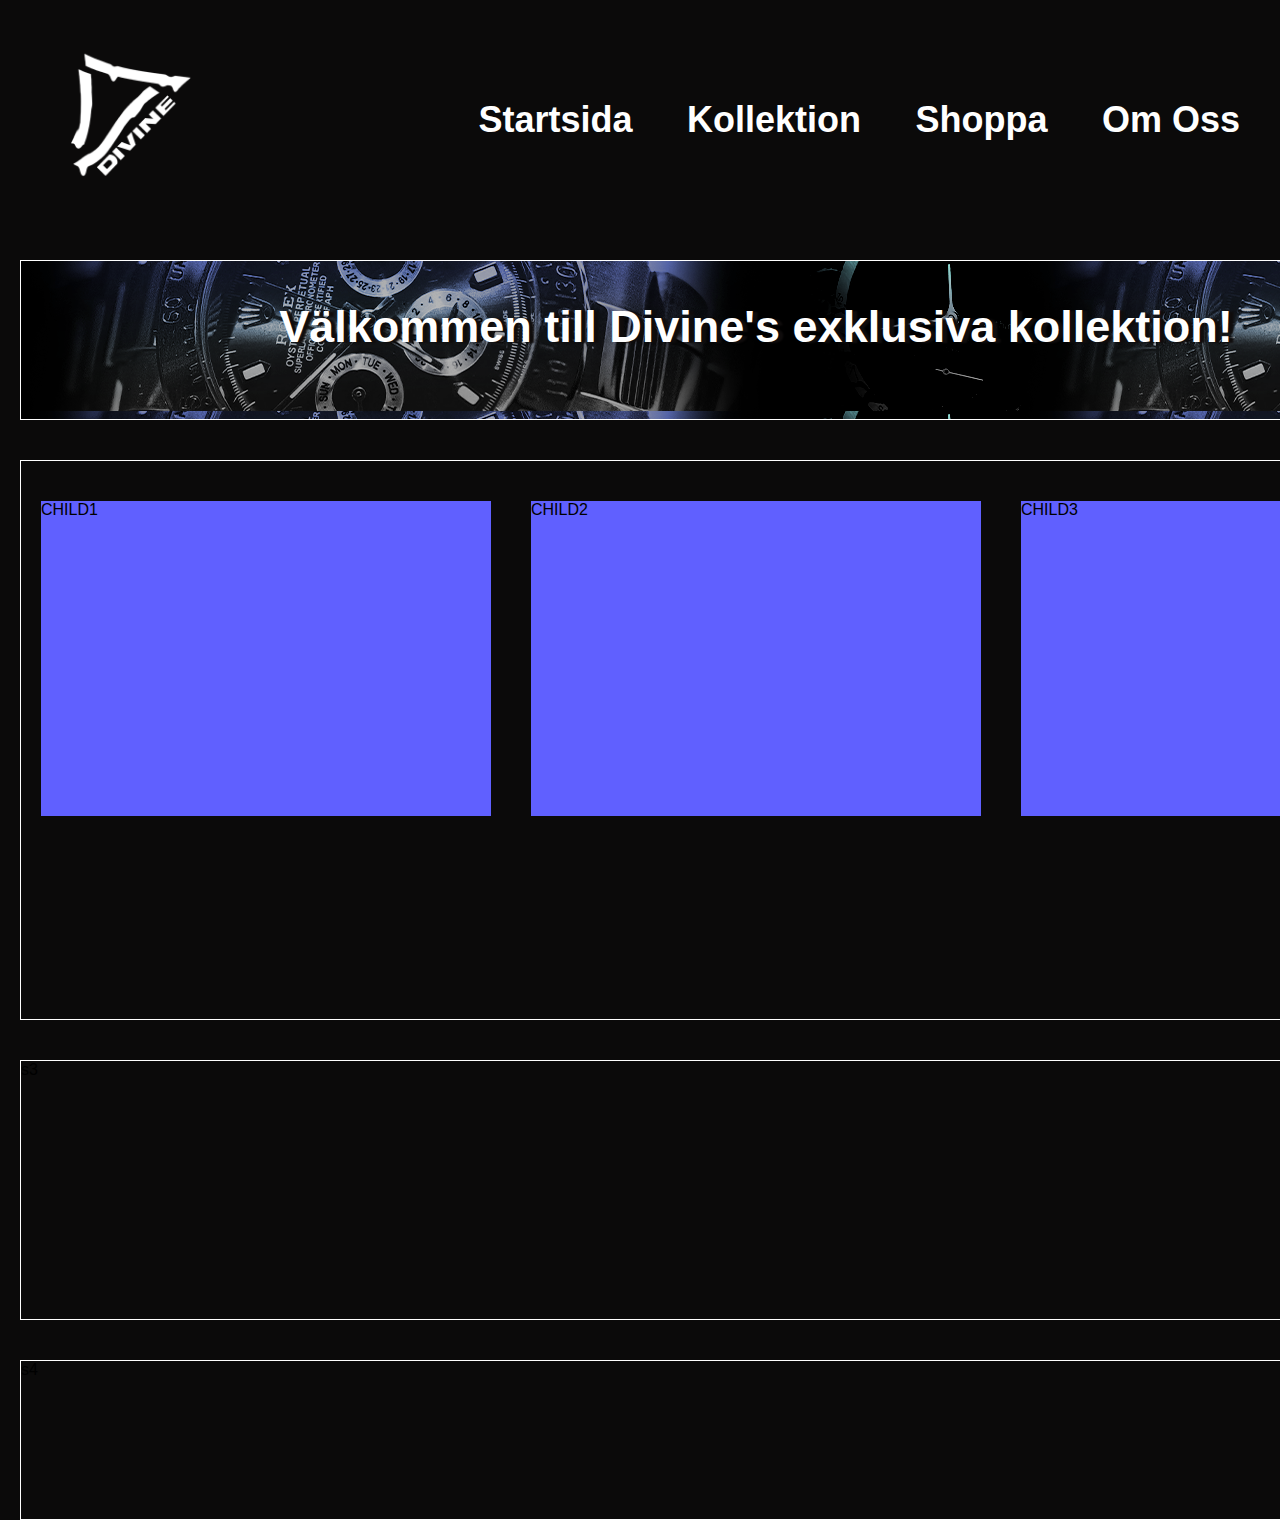
==== kollektion.html @ b7bc0b29 "Fortsatt arbeta" ====
<!DOCTYPE html>
<html lang="en">
<head>
    <meta charset="UTF-8">
    <meta http-equiv="X-UA-Compatible" content="IE=edge">
    <meta name="viewport" content="width=device-width, initial-scale=1.0">
    <title>Kollektion</title>

<link rel="stylesheet" href="css/kollektion.css">

</head>
<body>

    <div id="header">
        <header>
            <img class="logga" src="img/divine-logga.png" alt="logga">
            <div class="navbar">
                <ul class="navlänkar">
                    <li><a class="navbar-item" href="index.html">Startsida</a></li>
                    <li><a class="navbar-item" href="kollektion.html">Kollektion</a></li>
                    <li><a class="navbar-item" href="#">Shoppa</a></li>
                    <li><a class="navbar-item" href="#">Om Oss</a></li>
                </ul>
            </div>
            </header>
        </div>

    <div id="wrapper">

        <div id="sec1">Välkommen till Divine's exklusiva kollektion!</div>
        <div id="sec2">

            <section id="child1">CHILD1</section>
            <section id="child2">CHILD2</section>
            <section id="child3">CHILD3</section>

        </div>
        <div id="sec3">s3</div>
        <div id="sec4">s4</div>

    </div>

</body>
</html>
---- css/kollektion.css ----
* {
    padding: 0;
    margin: 0;
    font-family:Verdana, Geneva, Tahoma, sans-serif;
    text-decoration: none;
    background-color: #0b0a0a;
    
}

#Header {
    background-color: #fff;
}

header {
    display: flex;
    justify-content: space-between;
}

.logga {
    width: 15vh;
    height: 15vh;

}

.navbar{
    display: flex;
    justify-content: space-between;
    align-items: center;
}

.navbar a{
    color: #fff;
    font-size: 4vh;
    font-weight: bold;
}

.logga {
    width: 15rem;
    height: 15rem;
}

.navbar-item {
    margin: 0 10px;
}

div ul li {
    list-style-type: none;
    display: inline-block;
    padding-right: 30px;
}

#wrapper {
    width: 100%;
    height: 100vh;
    display: grid;
    grid-template-areas: 
    "s1 s1 s1"
    "s2 s2 s2"
    "s3 s3 s3"
    "s4 s4 s4";
    grid-template-rows: 200px 600px 300px 200px;
}

#sec1 {
    grid-area: s1;
    border: 1px solid #fff;
    margin: 20px;

    color: #fff;
    font-size: 45px;
    font-weight: bold;
    text-shadow: 5px 1px 2px rgb(16, 13, 13);

    display: flex;
    justify-content: center;
    padding-top: 40px;
    background-image: url(../img/KollektionSec1Header.png);
}

#sec2 {
    grid-area: s2;
    border: 1px solid #fff;
    margin: 20px;

    display: flex;
    justify-content: center;
    justify-content:space-evenly;
    padding-top: 20px;
}

#sec2 section {
    width: 50vh;
    height: 35vh;
    background-color: rgb(96, 96, 255);
    margin: 20px;
}

#sec3 {
    grid-area: s3;
    border: 1px solid #fff;
    margin: 20px;
}

#sec4 {
    grid-area: s4;    
    border: 1px solid #fff;
    margin: 20px;
}
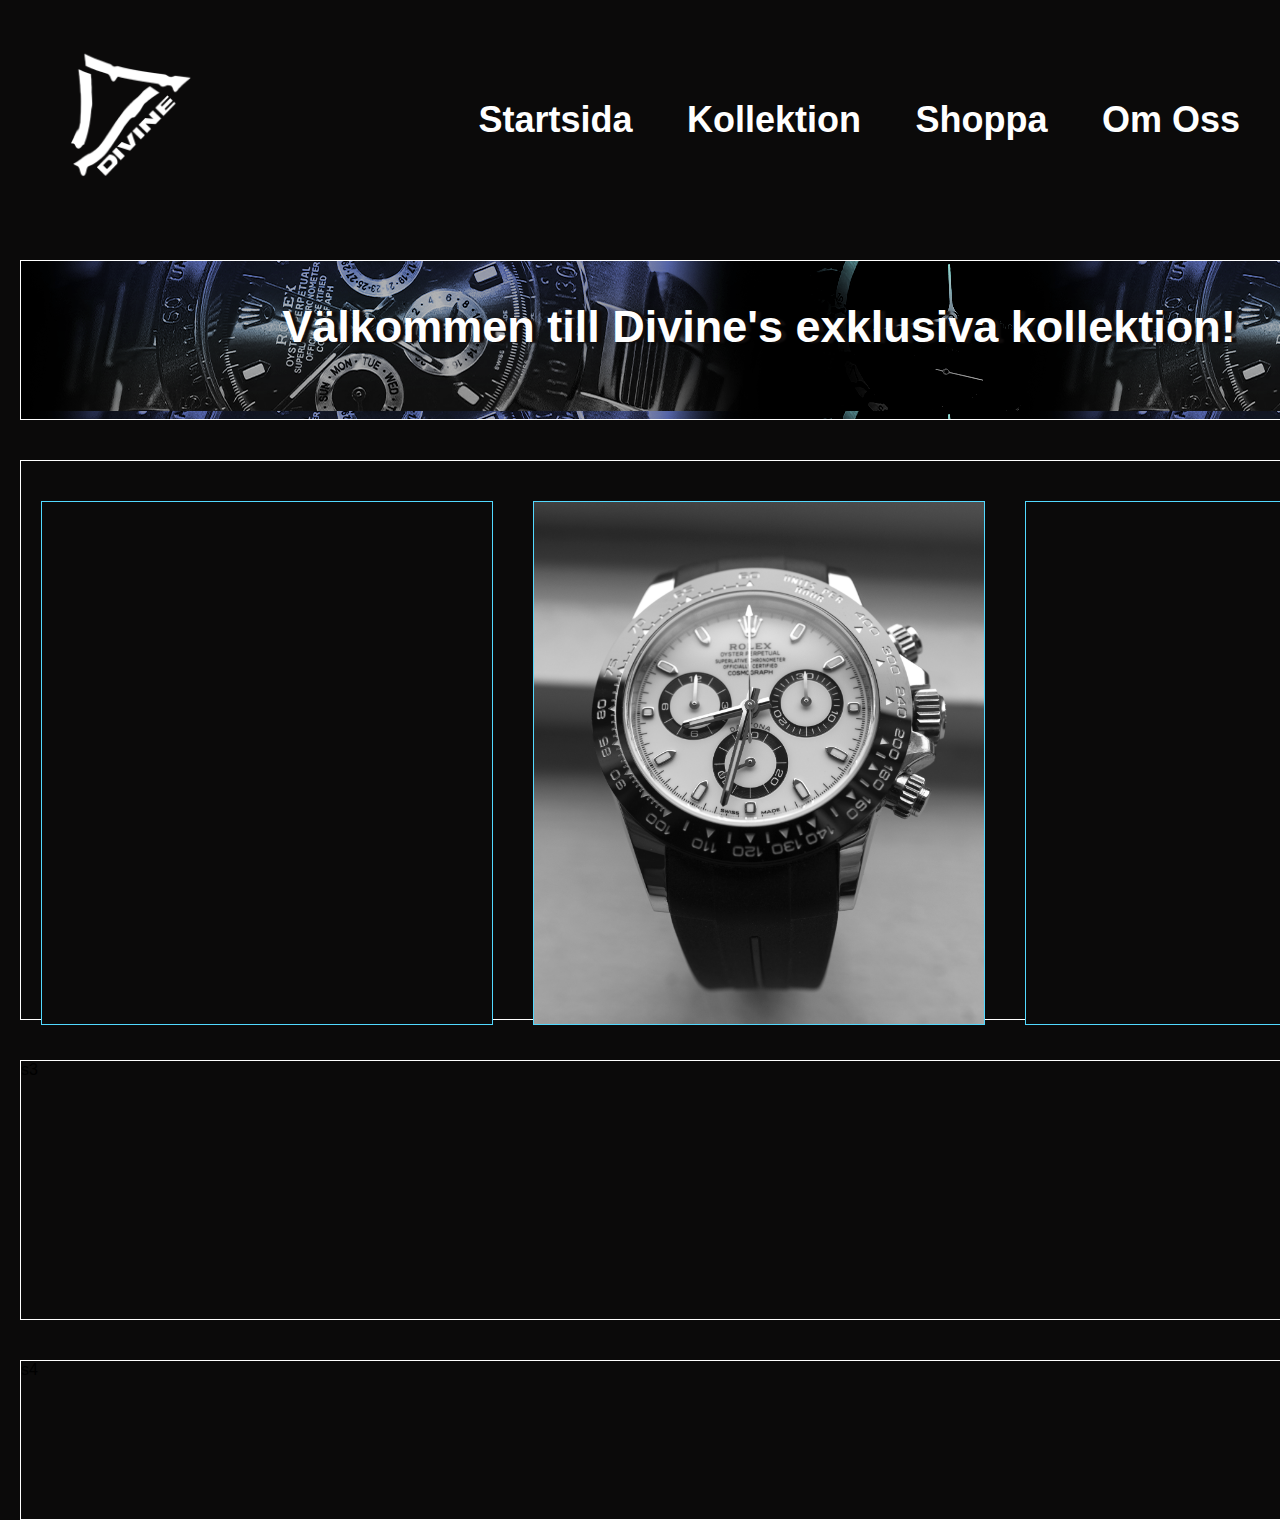
==== commit a309fc7e: "En till push" ====
--- a/kollektion.html
+++ b/kollektion.html
@@ -30,9 +30,9 @@
         <div id="sec1">Välkommen till Divine's exklusiva kollektion!</div>
         <div id="sec2">
 
-            <section id="child1">CHILD1</section>
-            <section id="child2">CHILD2</section>
-            <section id="child3">CHILD3</section>
+            <section id="child1"></section>
+            <section id="child2"></section>
+            <section id="child3"></section>
 
         </div>
         <div id="sec3">s3</div>
--- a/css/kollektion.css
+++ b/css/kollektion.css
@@ -79,7 +79,7 @@
 
 #sec2 {
     grid-area: s2;
-    border: 1px solid #fff;
+    border: 1px solid #ffffff;
     margin: 20px;
 
     display: flex;
@@ -90,9 +90,15 @@
 
 #sec2 section {
     width: 50vh;
-    height: 35vh;
-    background-color: rgb(96, 96, 255);
+    height: 58vh;
     margin: 20px;
+    border: 1px solid #52d9ff;
+}
+
+#child1 {
+    background-image: url(../img/Rolex.png);
+    background-position: center;
+    background-size: cover;
 }
 
 #sec3 {
@@ -105,4 +111,16 @@
     grid-area: s4;    
     border: 1px solid #fff;
     margin: 20px;
+}
+
+#child2 {
+    background-image: url(../img/klocka\ 2\ kollektion.jpg);
+    background-position: center;
+    background-size: cover;
+}
+
+#child3 {
+    background-image: url(../img/klocka\ 3\ kollektion.png);
+    background-position: center;
+    background-size: cover;
 }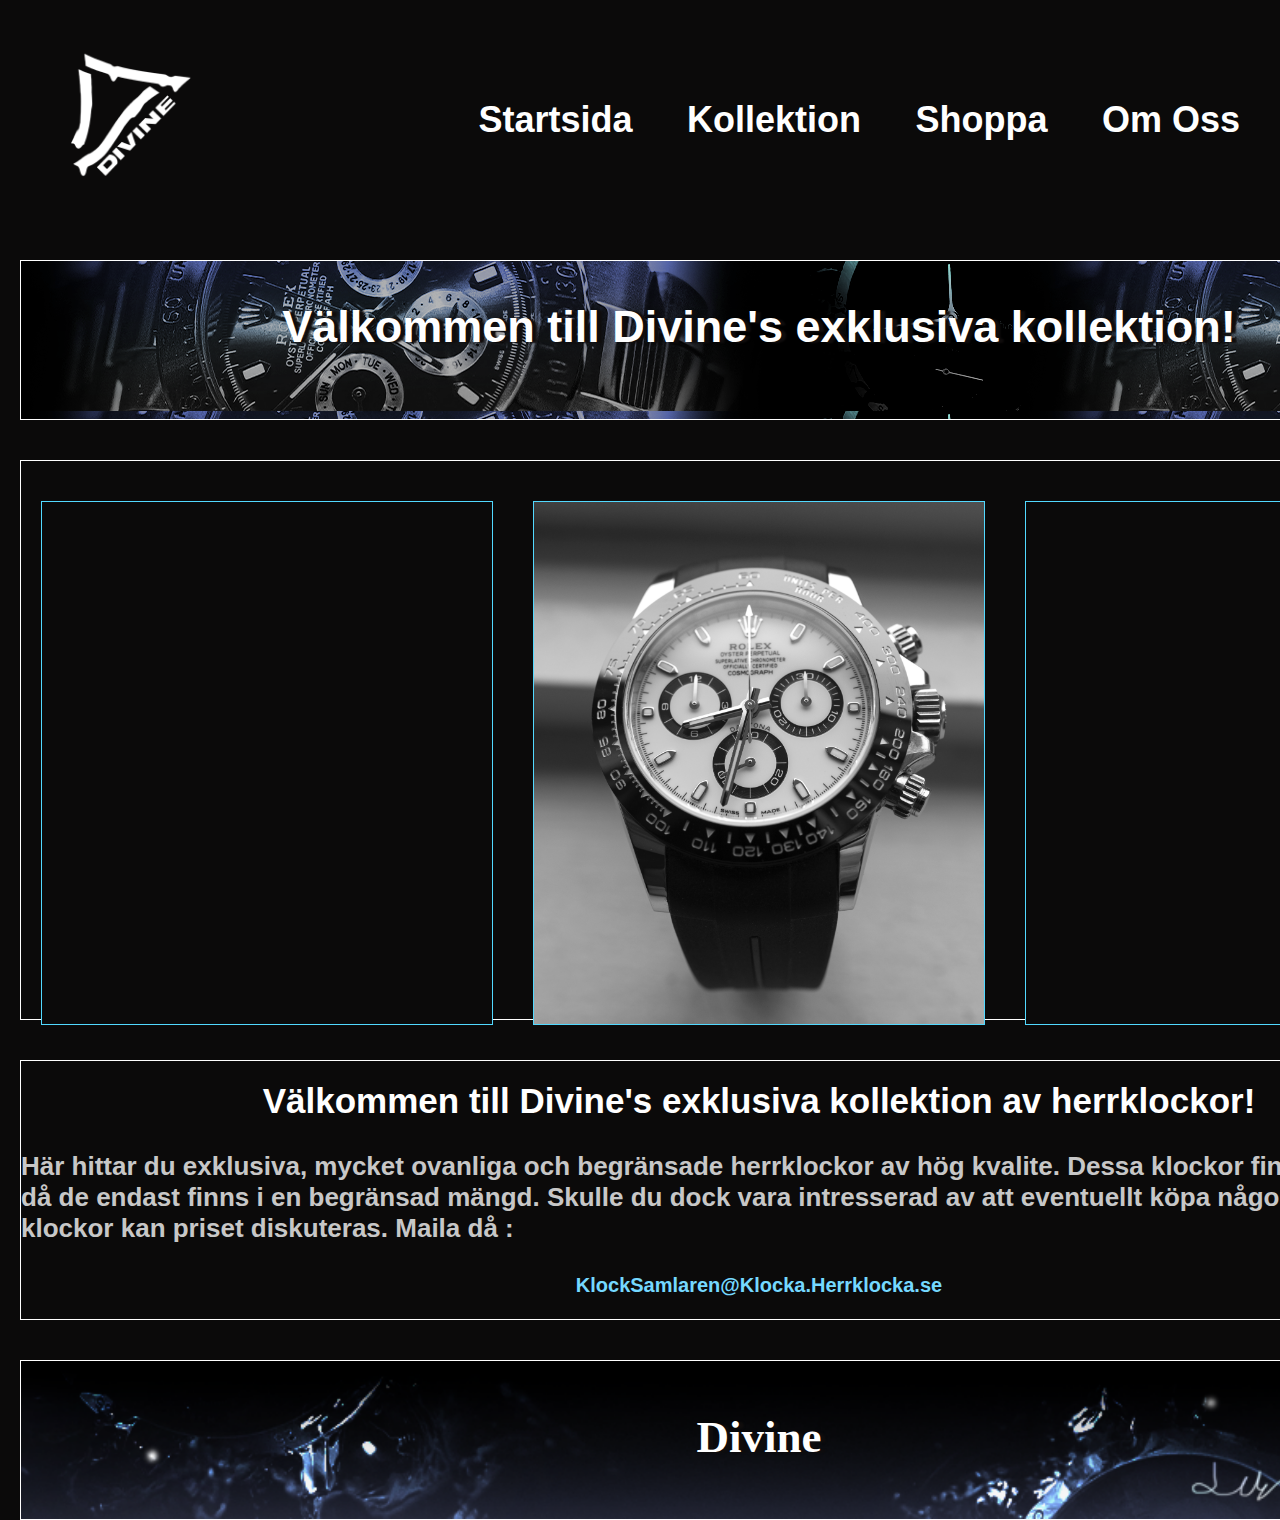
==== commit 38cce393: "Kollektion (dator sida 2) färdig!" ====
--- a/kollektion.html
+++ b/kollektion.html
@@ -35,8 +35,13 @@
             <section id="child3"></section>
 
         </div>
-        <div id="sec3">s3</div>
-        <div id="sec4">s4</div>
+           <div id="sec3">
+<h1>Välkommen till Divine's exklusiva kollektion av herrklockor!</h1>
+<p>Här hittar du exklusiva, mycket ovanliga och begränsade herrklockor av hög kvalite. Dessa klockor finns inte att köpa då de endast finns i en begränsad mängd. Skulle du dock vara intresserad av att eventuellt köpa någon av dessa klockor kan priset diskuteras. Maila då : </p>
+<h2>KlockSamlaren@Klocka.Herrklocka.se </h2>
+           </div>
+           
+        <div id="sec4">Divine</div>
 
     </div>
 
--- a/css/kollektion.css
+++ b/css/kollektion.css
@@ -1,52 +1,16 @@
+
+
+
+/* General */
+
+
+
 * {
     padding: 0;
     margin: 0;
     font-family:Verdana, Geneva, Tahoma, sans-serif;
     text-decoration: none;
     background-color: #0b0a0a;
-    
-}
-
-#Header {
-    background-color: #fff;
-}
-
-header {
-    display: flex;
-    justify-content: space-between;
-}
-
-.logga {
-    width: 15vh;
-    height: 15vh;
-
-}
-
-.navbar{
-    display: flex;
-    justify-content: space-between;
-    align-items: center;
-}
-
-.navbar a{
-    color: #fff;
-    font-size: 4vh;
-    font-weight: bold;
-}
-
-.logga {
-    width: 15rem;
-    height: 15rem;
-}
-
-.navbar-item {
-    margin: 0 10px;
-}
-
-div ul li {
-    list-style-type: none;
-    display: inline-block;
-    padding-right: 30px;
 }
 
 #wrapper {
@@ -61,6 +25,53 @@
     grid-template-rows: 200px 600px 300px 200px;
 }
 
+
+/* Navbar */
+
+
+
+header {
+    display: flex;
+    justify-content: space-between;
+}
+
+.logga {
+    width: 15vh;
+    height: 15vh;
+}
+
+.navbar{
+    display: flex;
+    align-items: center;
+}
+
+.navbar a{
+    color: #fff;
+    font-size: 4vh;
+    font-weight: bold;
+}
+
+.logga {
+    width: 15rem;
+    height: 15rem;
+}
+
+.navbar-item {
+    margin: 0 10px;
+}
+
+div ul li {
+    list-style-type: none;
+    display: inline-block;
+    padding-right: 30px;
+}
+
+
+
+/* Section 1 */
+
+
+
 #sec1 {
     grid-area: s1;
     border: 1px solid #fff;
@@ -77,6 +88,12 @@
     background-image: url(../img/KollektionSec1Header.png);
 }
 
+
+
+/* Section 2 */
+
+
+
 #sec2 {
     grid-area: s2;
     border: 1px solid #ffffff;
@@ -101,26 +118,90 @@
     background-size: cover;
 }
 
+#child2 {
+    background-image: url(../img/klocka\ 2\ kollektion.jpg);
+    background-position: center;
+    background-size: cover;
+}
+
+#child3 {
+    background-image: url(../img/klocka\ 3\ kollektion.png);
+    background-position: center;
+    background-size: cover;
+}
+
+
+
+/* Section 3 */
+
+
+
 #sec3 {
     grid-area: s3;
     border: 1px solid #fff;
     margin: 20px;
 }
 
+span {
+    color:rgb(26, 160, 244)
+}
+
+h1 {
+    display:flex;
+    justify-content: center;
+    position: relative;
+    padding-top: 20px;
+
+    color: #fff;
+    font-weight: bolder;
+    font-size: 35px;
+
+}
+
+p{
+    display:flex;
+    justify-content: center;
+    position: relative;
+    padding-top: 30px;
+
+    color: #c7c7c7;
+    font-weight: bold;
+    font-size: 26px;
+}
+
+h2{
+    display:flex;
+    justify-content: center;
+    position: relative;
+    padding-top: 30px;
+
+    color: hsl(197, 100%, 73%);
+    font-weight: bold;
+    font-size: 20px;
+}
+
+
+
+/* Section 4 */
+
+
+
 #sec4 {
     grid-area: s4;    
     border: 1px solid #fff;
     margin: 20px;
-}
-
-#child2 {
-    background-image: url(../img/klocka\ 2\ kollektion.jpg);
-    background-position: center;
-    background-size: cover;
-}
-
-#child3 {
-    background-image: url(../img/klocka\ 3\ kollektion.png);
-    background-position: center;
-    background-size: cover;
-}+    
+    color: #fff;
+    font-size: 45px;
+    font-weight: bold;
+    text-shadow: 5px 1px 2px rgb(16, 13, 13);
+    display: flex;
+    justify-content: center;
+    position: relative;
+    padding-top: 50px;
+    font-family:'Times New Roman', Times, serif;
+
+    background-image: url(../img/Startsida-Footer.png);
+    background-position: center;
+    background-size: cover;
+}
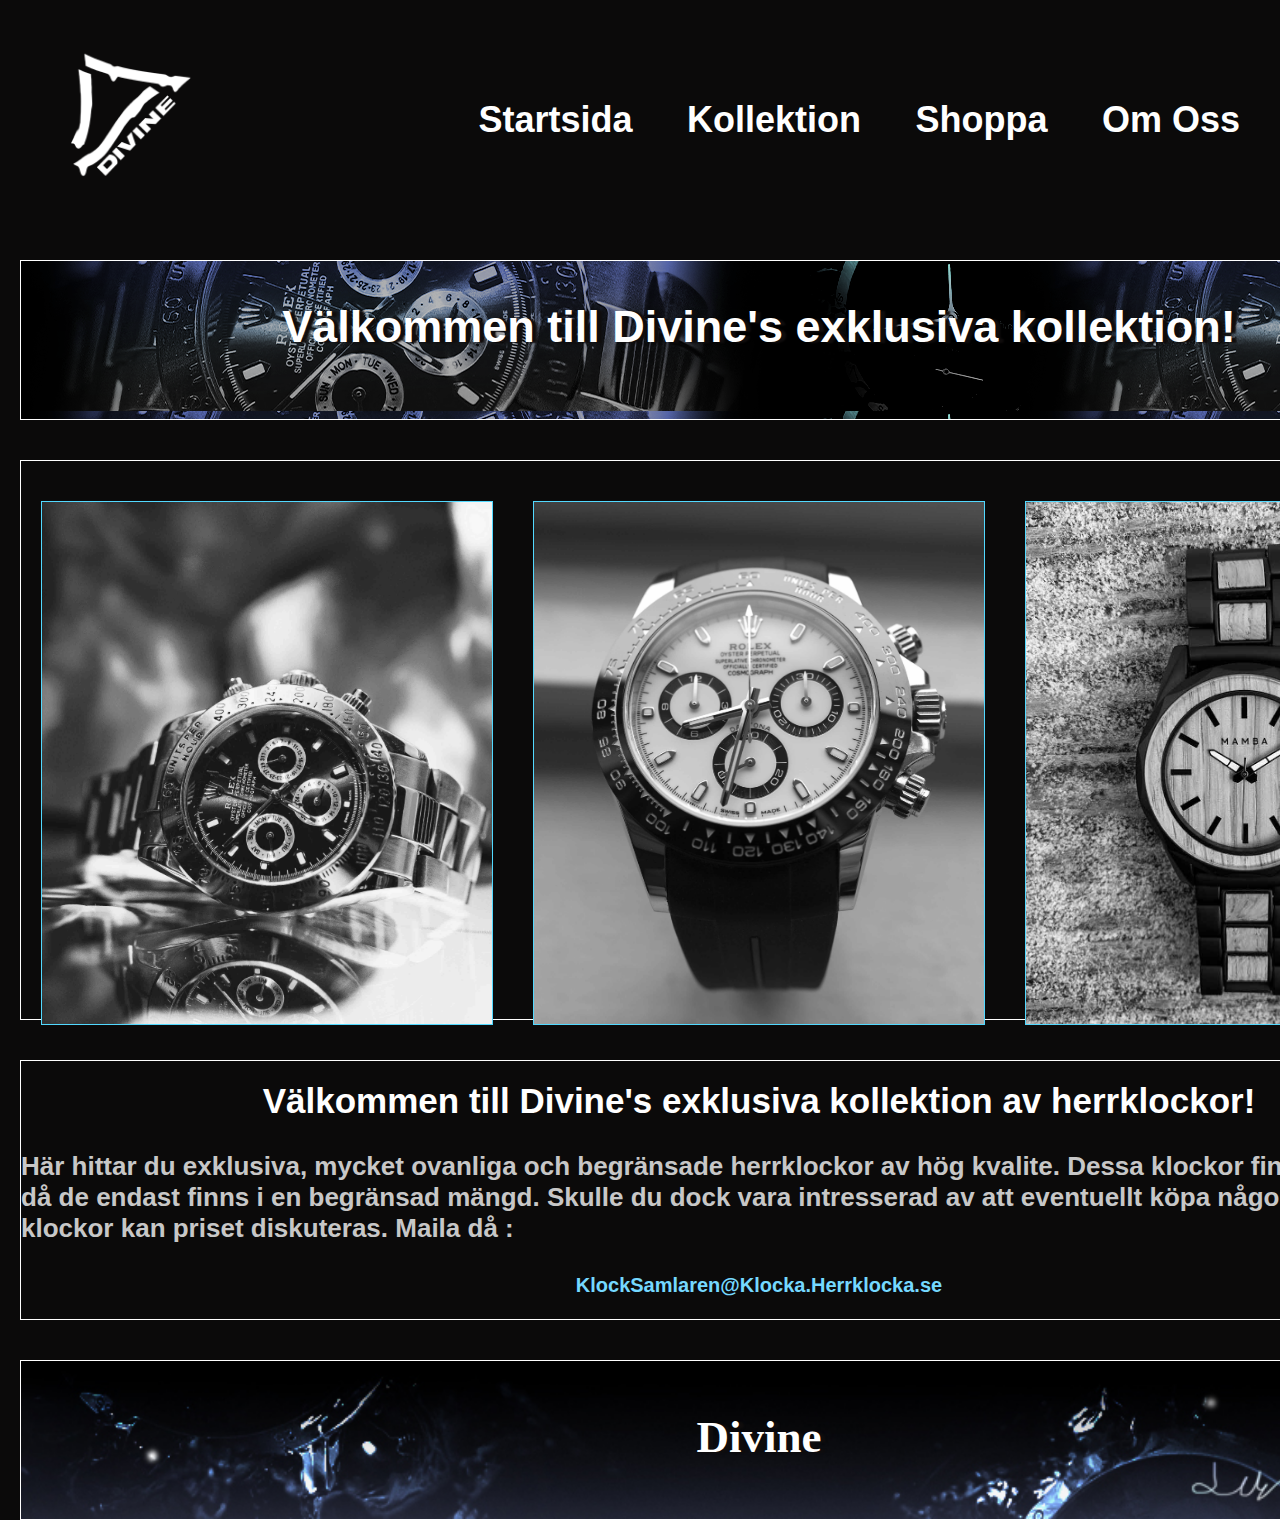
==== commit b425acff: "Version 1 - (SIDAN FÄRDIG) Slutresultat" ====
--- a/kollektion.html
+++ b/kollektion.html
@@ -18,8 +18,8 @@
                 <ul class="navlänkar">
                     <li><a class="navbar-item" href="index.html">Startsida</a></li>
                     <li><a class="navbar-item" href="kollektion.html">Kollektion</a></li>
-                    <li><a class="navbar-item" href="#">Shoppa</a></li>
-                    <li><a class="navbar-item" href="#">Om Oss</a></li>
+                    <li><a class="navbar-item" href="shoppa.html">Shoppa</a></li>
+                    <li><a class="navbar-item" href="omoss.html">Om Oss</a></li>
                 </ul>
             </div>
             </header>
@@ -43,6 +43,8 @@
            
         <div id="sec4">Divine</div>
 
+        <div id="sec5"></div>
+
     </div>
 
 </body>
--- a/css/kollektion.css
+++ b/css/kollektion.css
@@ -1,7 +1,7 @@
 
 
 
-/* General */
+/* General - Dator */
 
 
 
@@ -26,7 +26,7 @@
 }
 
 
-/* Navbar */
+/* Navbar - Dator */
 
 
 
@@ -68,7 +68,7 @@
 
 
 
-/* Section 1 */
+/* Section 1 - Dator */
 
 
 
@@ -90,7 +90,7 @@
 
 
 
-/* Section 2 */
+/* Section 2 - Dator */
 
 
 
@@ -113,7 +113,7 @@
 }
 
 #child1 {
-    background-image: url(../img/Rolex.png);
+    background-image: url(../img/Rolex.jpg);
     background-position: center;
     background-size: cover;
 }
@@ -125,14 +125,14 @@
 }
 
 #child3 {
-    background-image: url(../img/klocka\ 3\ kollektion.png);
-    background-position: center;
-    background-size: cover;
-}
-
-
-
-/* Section 3 */
+    background-image: url(../img/klocka\ 3\ kollektion.jpg);
+    background-position: center;
+    background-size: cover;
+}
+
+
+
+/* Section 3 - Dator */
 
 
 
@@ -182,7 +182,7 @@
 
 
 
-/* Section 4 */
+/* Section 4 / footer - Dator */
 
 
 
@@ -201,7 +201,64 @@
     padding-top: 50px;
     font-family:'Times New Roman', Times, serif;
 
-    background-image: url(../img/Startsida-Footer.png);
-    background-position: center;
-    background-size: cover;
-}
+    background-image: url(../img/Startsida-Footer.jpg);
+    background-position: center;
+    background-size: cover;
+}
+
+
+
+/* Media queries */
+
+
+
+@media (max-width: 600px) {
+
+
+
+    /* Navbar Mobil - Mobil */
+
+
+
+.logga {
+   width:  18vh;
+   height: 18vh;
+   margin-right: 45px;
+}
+
+.navbar {
+    margin-top: 30px;
+}
+
+
+
+/* Section 1 - Mobil */
+
+
+
+#sec1 {
+    width: 320px;
+    font-size: 25px;
+    padding: 20px;
+}
+
+#sec2 {
+    width: 360px;
+}
+
+#sec3 {
+    width: 360px;
+    height: 200px;
+    border: none;
+}
+
+h2 {
+    font-size: 14px;
+}
+
+#sec4 {
+    display: none;
+}
+
+}
+
